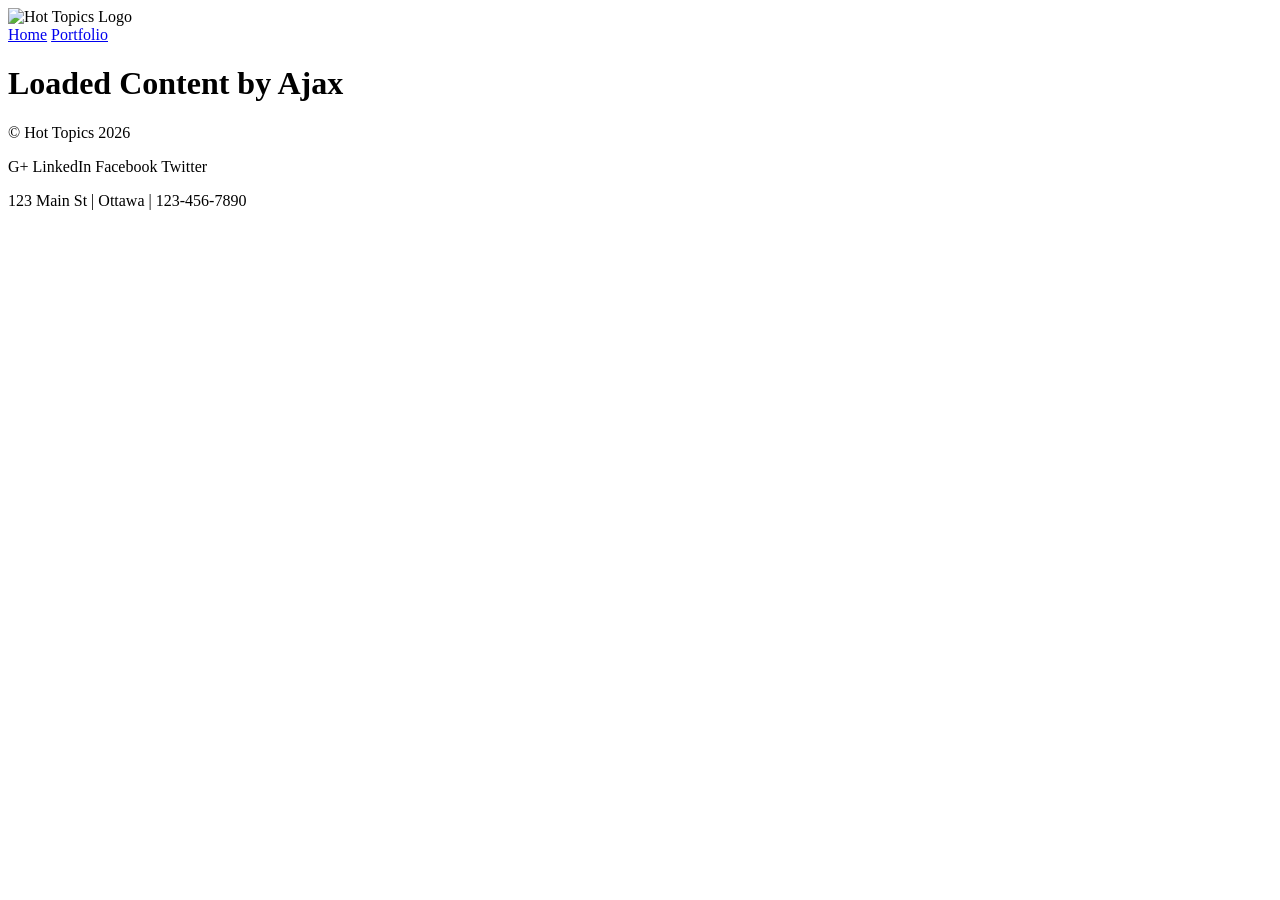
==== index.html @ 35974951 "Add files via upload" ====
<!DOCTYPE html>
<html lang="en">
<head>
  <meta charset="UTF-8">
  <title>Hot Topics</title>

  <!-- Google Fonts -->
  <link href="https://fonts.googleapis.com/css2?family=Merriweather&family=Open+Sans&display=swap" rel="stylesheet">

  <link rel="stylesheet" href="./css/style.css">
</head>

<body>

<header>

  <div class="logo-container">
    <img src="./img/logo.png" alt="Hot Topics Logo" class="logo">
  </div>

  <div class="nav-container">

    <nav>
      <a href="./partials/home.html">Home</a>
      <a href="./partials/portfolio.html">Portfolio</a>
    </nav>
  </div>

  <!-- CENTERED MASTHEAD CONTENT -->
  <div class="masthead">
    <div class="container">
      <h1>Loaded Content by Ajax</h1>
    </div>
  </div>

</header>

<main class="container" id="content"></main>

<footer>
  <div class="container">
  <p>© Hot Topics 2026</p>
  <div class="social">
    <span>G+</span>
    <span>LinkedIn</span>
    <span>Facebook</span>
    <span>Twitter</span>
  </div>
  <p>123 Main St | Ottawa | 123-456-7890</p>
  </div>
</footer>

<script src="./js/main.js"></script>
</body>
</html>
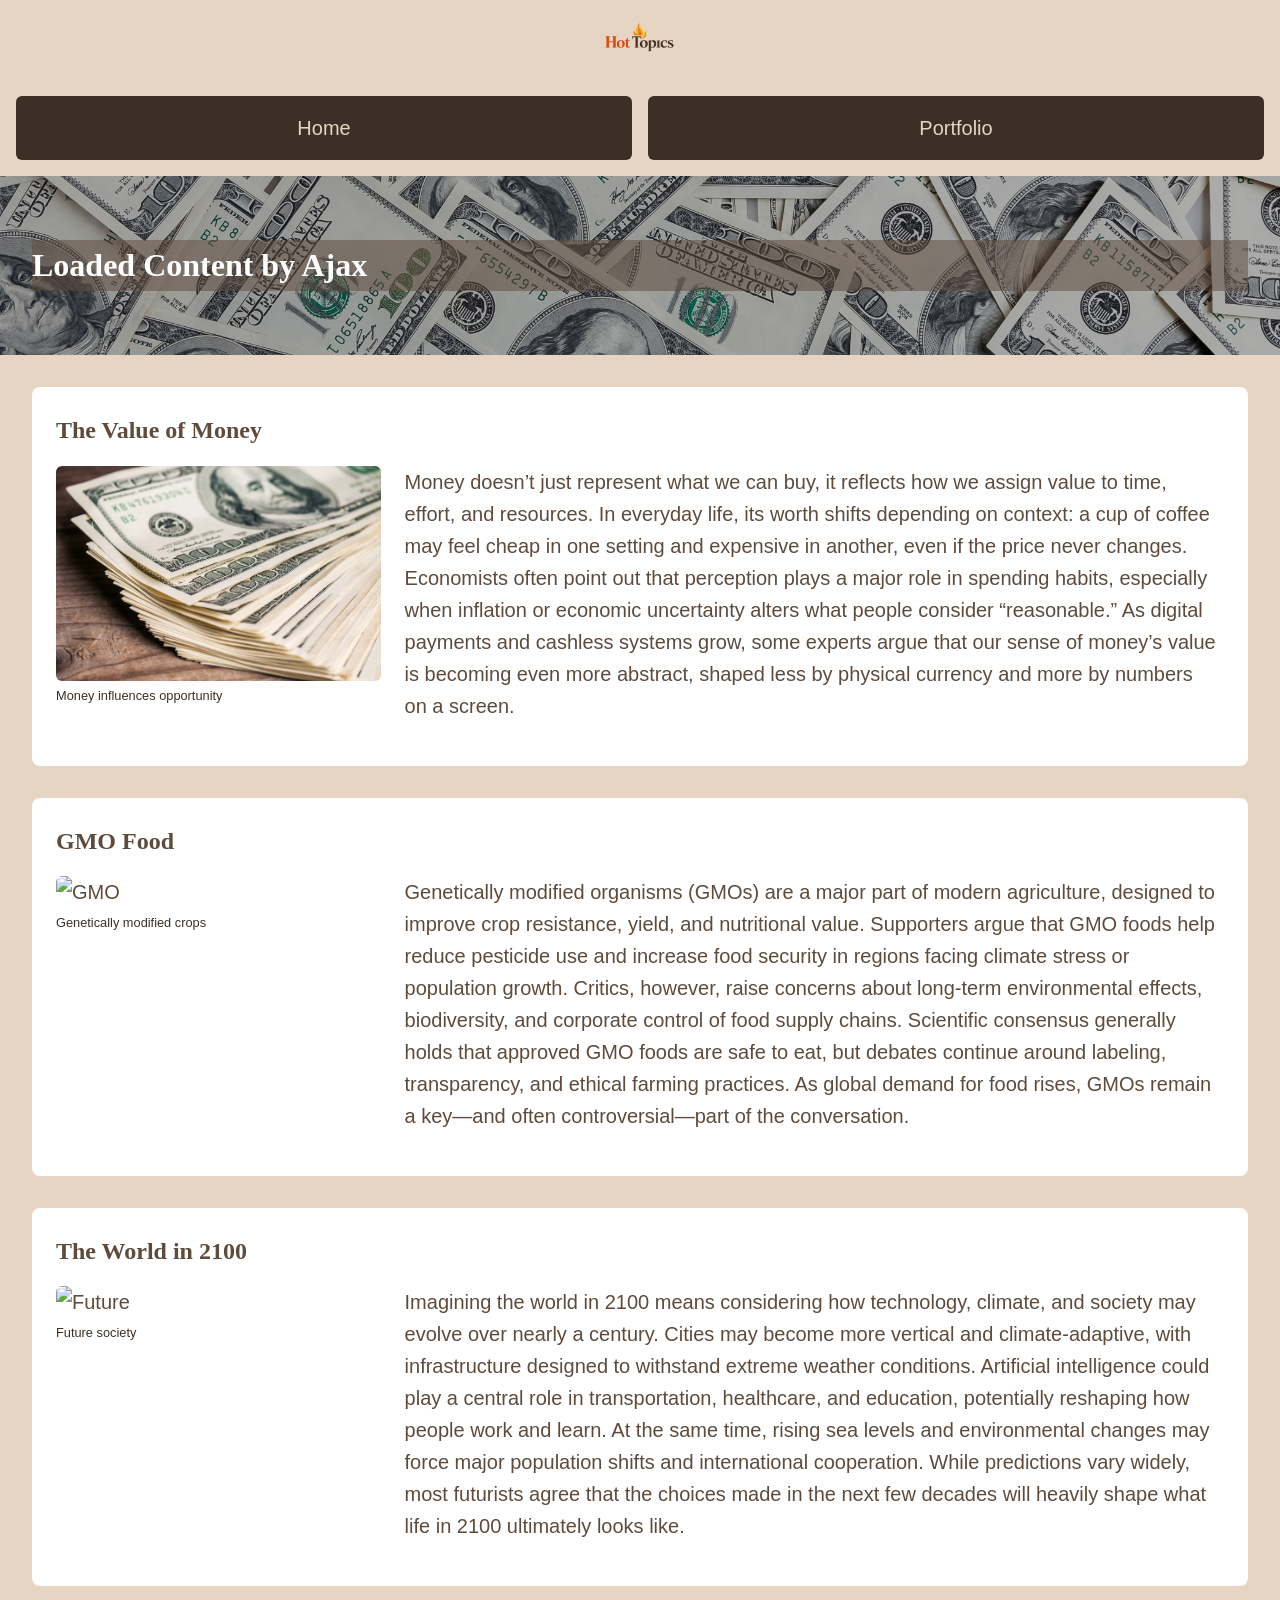
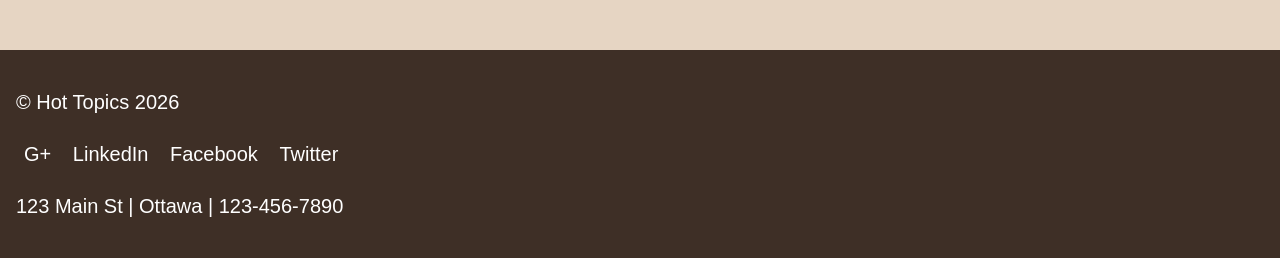
==== commit ead796b0: "Update index.html" ====
--- a/index.html
+++ b/index.html
@@ -7,7 +7,7 @@
   <!-- Google Fonts -->
   <link href="https://fonts.googleapis.com/css2?family=Merriweather&family=Open+Sans&display=swap" rel="stylesheet">
 
-  <link rel="stylesheet" href="./css/style.css">
+  <link rel="stylesheet" href="/css/styles.css">
 </head>
 
 <body>
@@ -52,4 +52,4 @@
 
 <script src="./js/main.js"></script>
 </body>
-</html>+</html>
--- a/css/styles.css
+++ b/css/styles.css
@@ -0,0 +1,284 @@
+/* ------------------ COLOR PALETTE (ANALOGOUS) ------------------
+
+Warm Coral:            #F4A261
+Golden Amber:          #E9C46A
+Muted Sand:            #E6D5C3
+Deep Brown:            #5E4B3C
+Accent Dark Brown:     #3E2F26
+
+/* ------------------ RESET ------------------ */
+
+:root {
+  --coral: #F4A261;
+  --amber: #E9C46A;
+  --sand: #E6D5C3;
+  --brown: #5E4B3C;
+  --dark-brown: #3E2F26;
+}
+
+* {
+  box-sizing: border-box;
+}
+
+body {
+  margin: 0;
+  font-family: 'Open Sans', sans-serif;
+  font-size: 0.75rem;
+  line-height: 1.6;
+  background-color: var(--sand);
+  color: var(--brown);
+  text-align: center; /* mobile centered */
+}
+
+h1, h2 {
+  font-family: 'Merriweather', serif;
+  margin: 0;
+}
+
+  h2 {
+    font-size: 1.5rem;
+  }
+
+/* ------------------ LAYOUT ------------------ */
+
+.container,
+.nav-container,
+main {
+  width: 100%;
+  max-width: 35rem;  
+  margin: 0 auto;
+  padding: 1rem;
+}
+
+/* ------------------ HEADER ------------------ */
+
+header {
+  background-color: var(--sand);
+}
+
+.logo-container {
+  display: flex;
+  justify-content: center;
+  align-items: center;
+}
+
+.logo {
+  max-width: 120px;
+  height: auto;
+}
+
+/* ------------------ NAV (MOBILE FIRST) ------------------ */
+
+.nav-container {
+  display: flex;
+  flex-direction: column;
+  align-items: stretch; /* full width */
+}
+
+nav {
+  width: 100%;
+  display: block; /* important: no flex on mobile */
+}
+
+nav a {
+  display: block;
+  width: 100%;
+  background-color: var(--dark-brown);
+  color: var(--sand);
+  text-decoration: none;
+  margin: 0.5rem 0;
+  padding: 1rem;
+  border-radius: 6px;
+  text-align: center;
+}
+
+nav a:hover {
+  background-color: var(--dark-brown);
+}
+
+/* ------------------ MASTHEAD ------------------ */
+
+.masthead {
+  background: linear-gradient(rgba(0,0,0,0.3), rgba(0,0,0,0.3)),
+              url('../img/header.jpeg') center/cover no-repeat;
+  color: white;
+  padding: 3rem 1rem;
+}
+
+.masthead h1 {
+  background-color: rgba(94, 75, 60, 0.5); /* subtle brown overlay for readability */
+  font-size: 2rem;
+}
+
+/* ------------------ ARTICLES ------------------ */
+
+.article {
+  background: white;
+  margin-bottom: 2rem;
+  padding: 1.5rem;
+  border-radius: 8px;
+  text-align: left;
+}
+
+.article h2 {
+  margin-bottom: 1rem;
+}
+
+.article-content {
+  display: block;
+}
+
+/* MOBILE: image stacked */
+.article-content figure {
+  float: none;
+  width: (100% + 2rem); /* full width + padding compensation */
+  margin: 0 0 1rem 0;
+}
+
+.article-content img {
+  width: 100%;
+  height: auto;
+  display: block;
+  border-radius: 6px;
+}
+
+.article-content p {
+  margin-top: 0;
+  margin-left: 1rem;
+  width: 100%;
+}
+
+figcaption {
+  font-size: 0.8rem;
+  color: var(--dark-brown);
+  margin-top: 0.3rem;
+}
+
+/* clearfix */
+.article-content::after {
+  content: "";
+  display: block;
+  clear: both;
+}
+
+/* ------------------ PORTFOLIO ------------------ */
+
+.grid {
+  display: grid;
+  grid-template-columns: 1fr;
+  gap: 1rem;
+}
+
+.card {
+  background: white;
+  padding: 0.5rem;
+  border-radius: 8px;
+}
+
+.card img {
+  width: 100%;
+  border-radius: 6px;
+}
+
+/* ------------------ FOOTER ------------------ */
+
+footer {
+  background-color: var(--dark-brown);
+  color: white;
+}
+
+footer .social {
+  margin: 1rem 0;
+}
+
+footer span {
+  margin: 0 0.5rem;
+}
+
+/* ------------------ TABLET ------------------ */
+
+@media (min-width: 35rem) and (max-width: 79.99rem) {
+
+  body {
+    font-size: 1rem;
+  }
+
+  nav {
+    display: flex;
+    gap: 1rem;
+    width: 100%;
+  }
+
+  nav a {
+    flex: 1;
+    margin: 0;
+  }
+
+  /* IMAGE WRAP */
+  .article-content figure {
+    float: left;
+    width: 40%; 
+    margin: 0 1.5rem 1rem 0;
+  }
+
+  /* PORTFOLIO */
+  .grid {
+    grid-template-columns: repeat(2, 1fr);
+  } 
+  
+  .container,
+  .nav-container,
+  main {
+    margin: 0 auto; 
+  }
+}
+
+
+/* ------------------ DESKTOP ------------------ */
+
+@media (min-width: 80rem) {
+
+   body {
+    font-size: 1.25rem;
+    text-align: left;
+  }
+
+  /* layout alignment */
+  .container,
+  .nav-container,
+  main {
+    max-width: 1500px;
+    margin: 0 auto;
+    padding: 1rem;
+  }
+
+  /* NAV left aligned */
+  nav {
+    display: flex;
+    gap: 1rem;
+    width: 100%;
+  }
+
+  nav a {
+    flex: 1;
+    margin: 0;
+  }
+
+  /* IMAGE WRAP (refined spacing) */
+  .article-content {
+    display: flex;
+    align-items: flex-start;
+    gap: 0.5rem;
+  }
+
+  .article-content figure {
+    float: left;
+    width: 40%;
+    margin: 0;
+  }
+
+  /* PORTFOLIO */
+  .grid {
+    grid-template-columns: repeat(3, 1fr);
+  }
+}
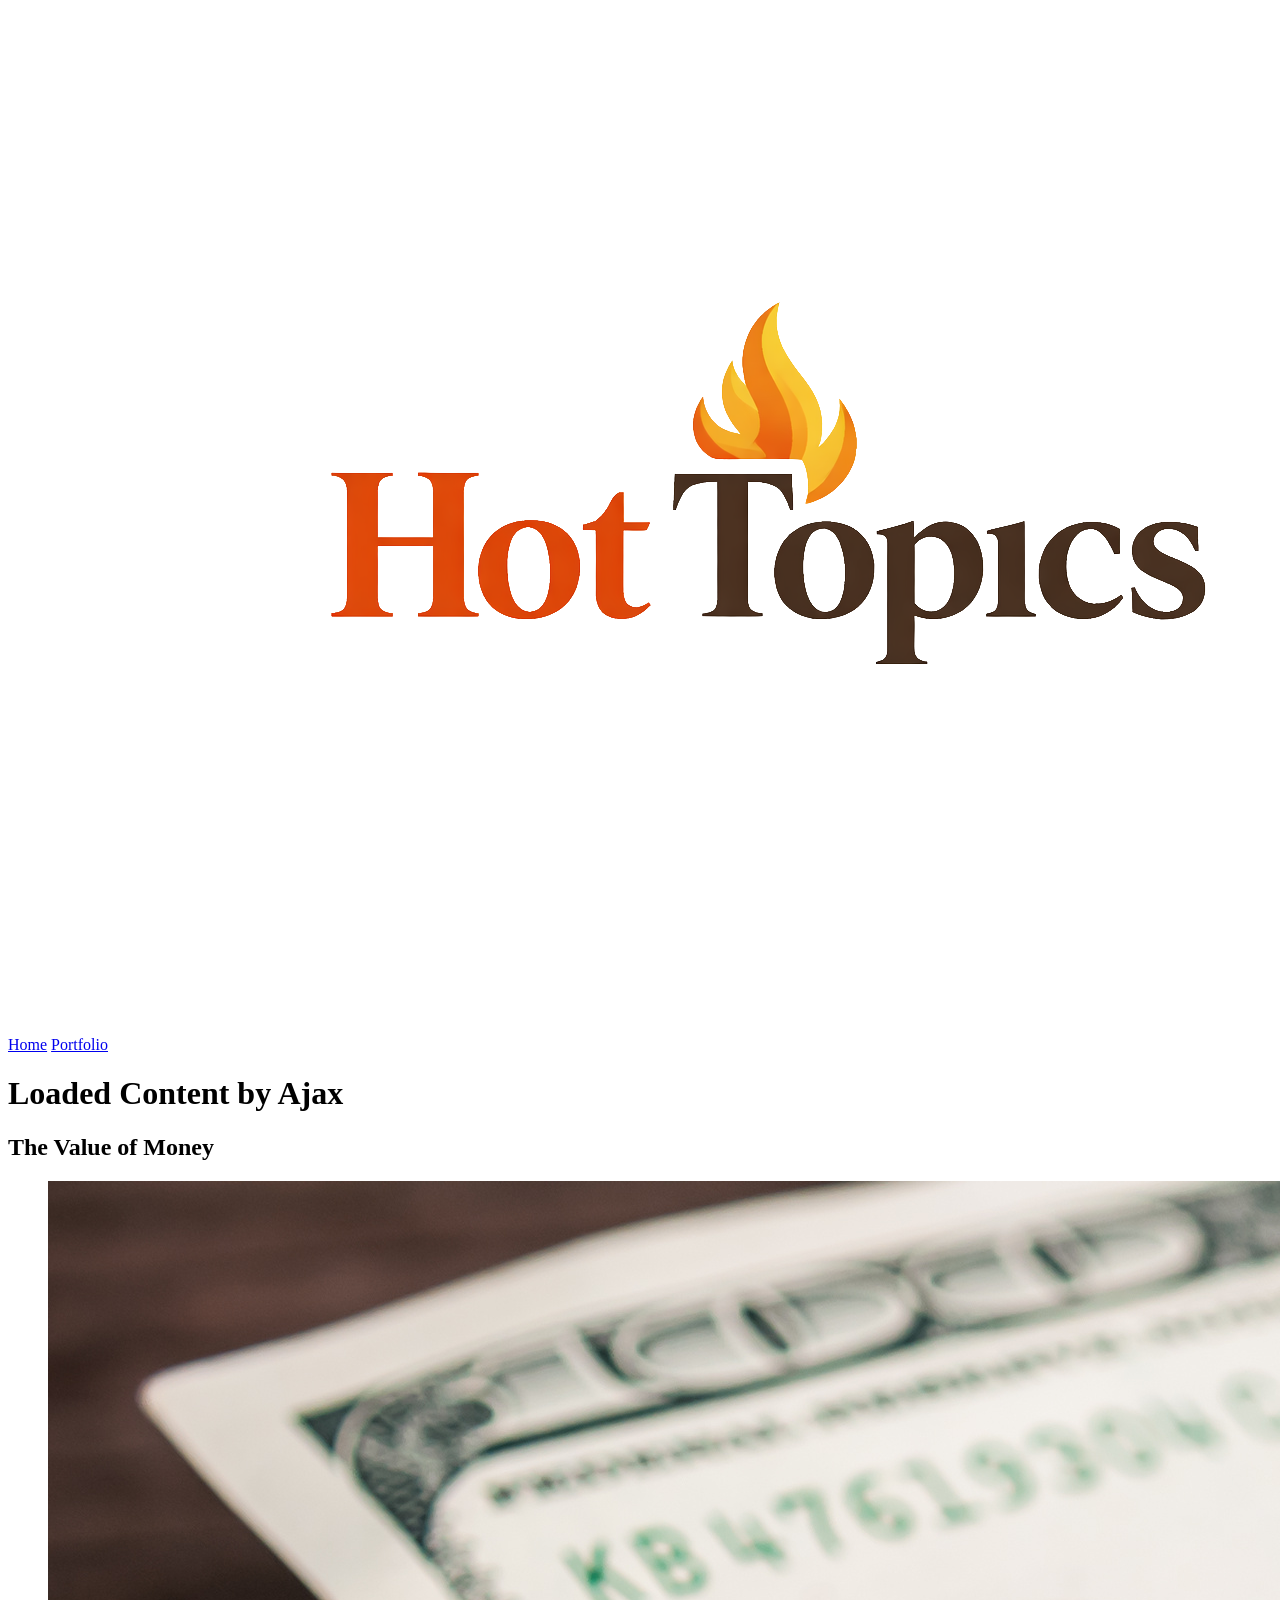
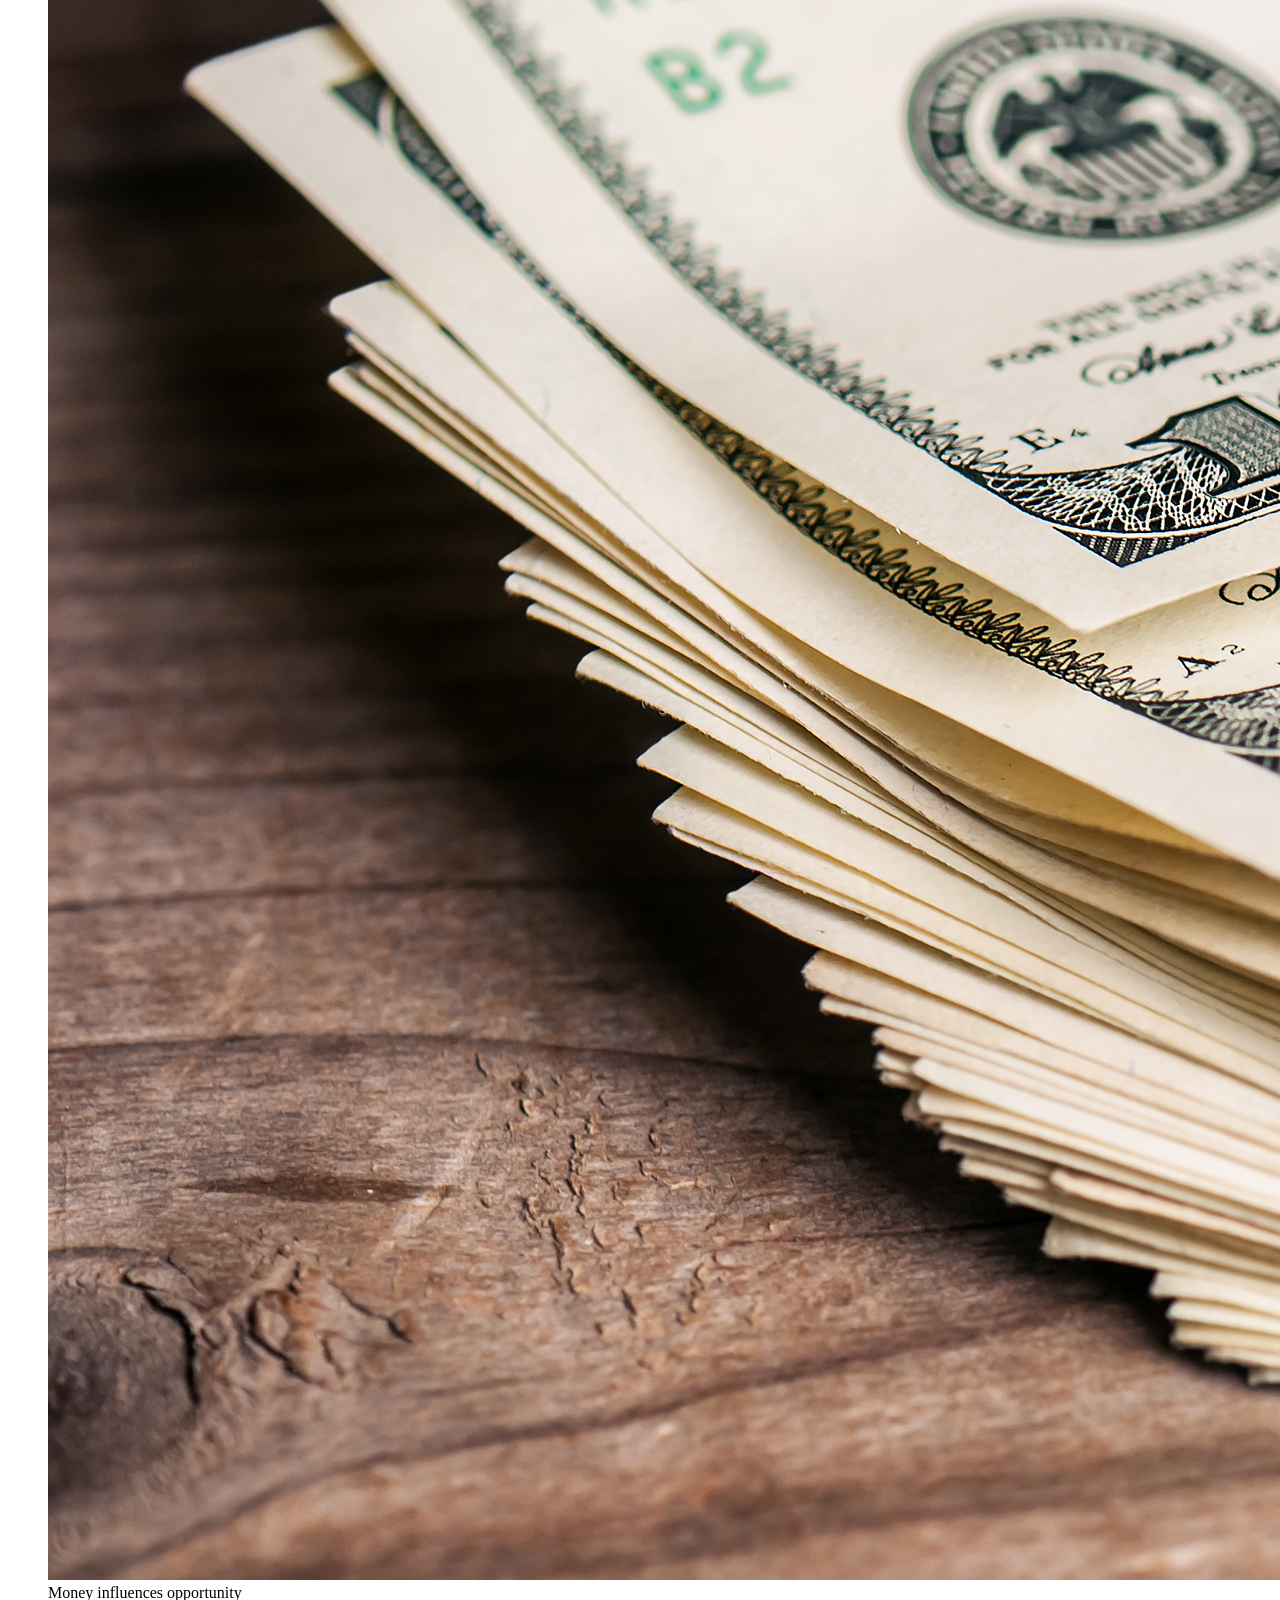
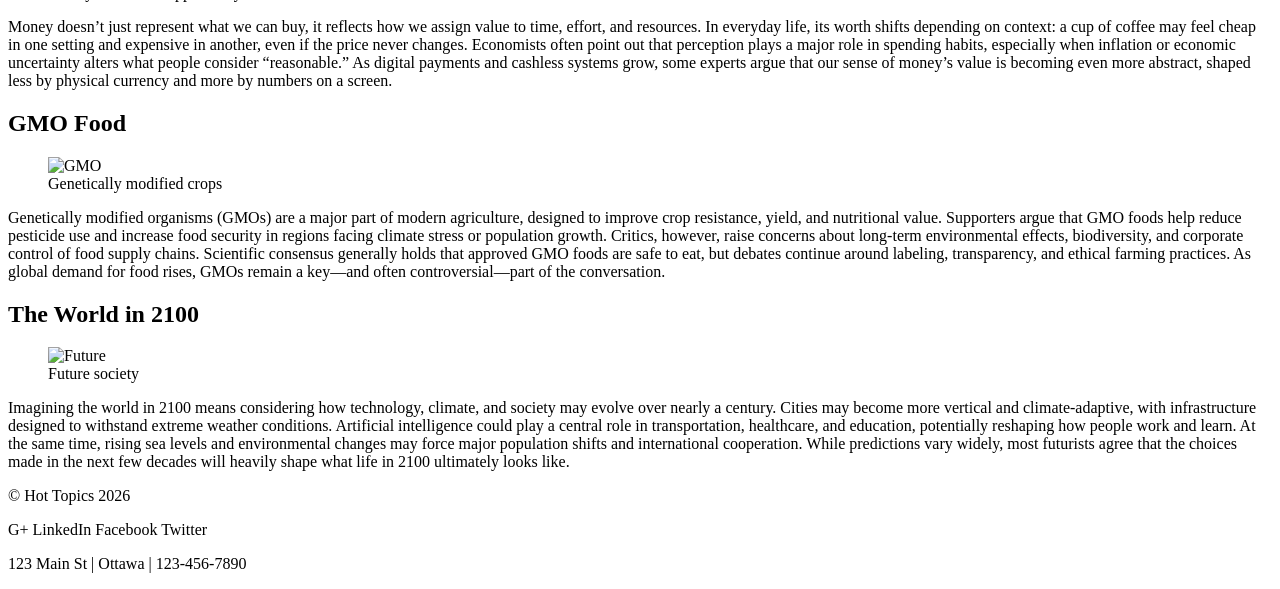
==== commit 9bb9d2a4: "Update index.html" ====
--- a/index.html
+++ b/index.html
@@ -7,7 +7,7 @@
   <!-- Google Fonts -->
   <link href="https://fonts.googleapis.com/css2?family=Merriweather&family=Open+Sans&display=swap" rel="stylesheet">
 
-  <link rel="stylesheet" href="/css/styles.css">
+  <link rel="stylesheet" href="css/main.css">
 </head>
 
 <body>
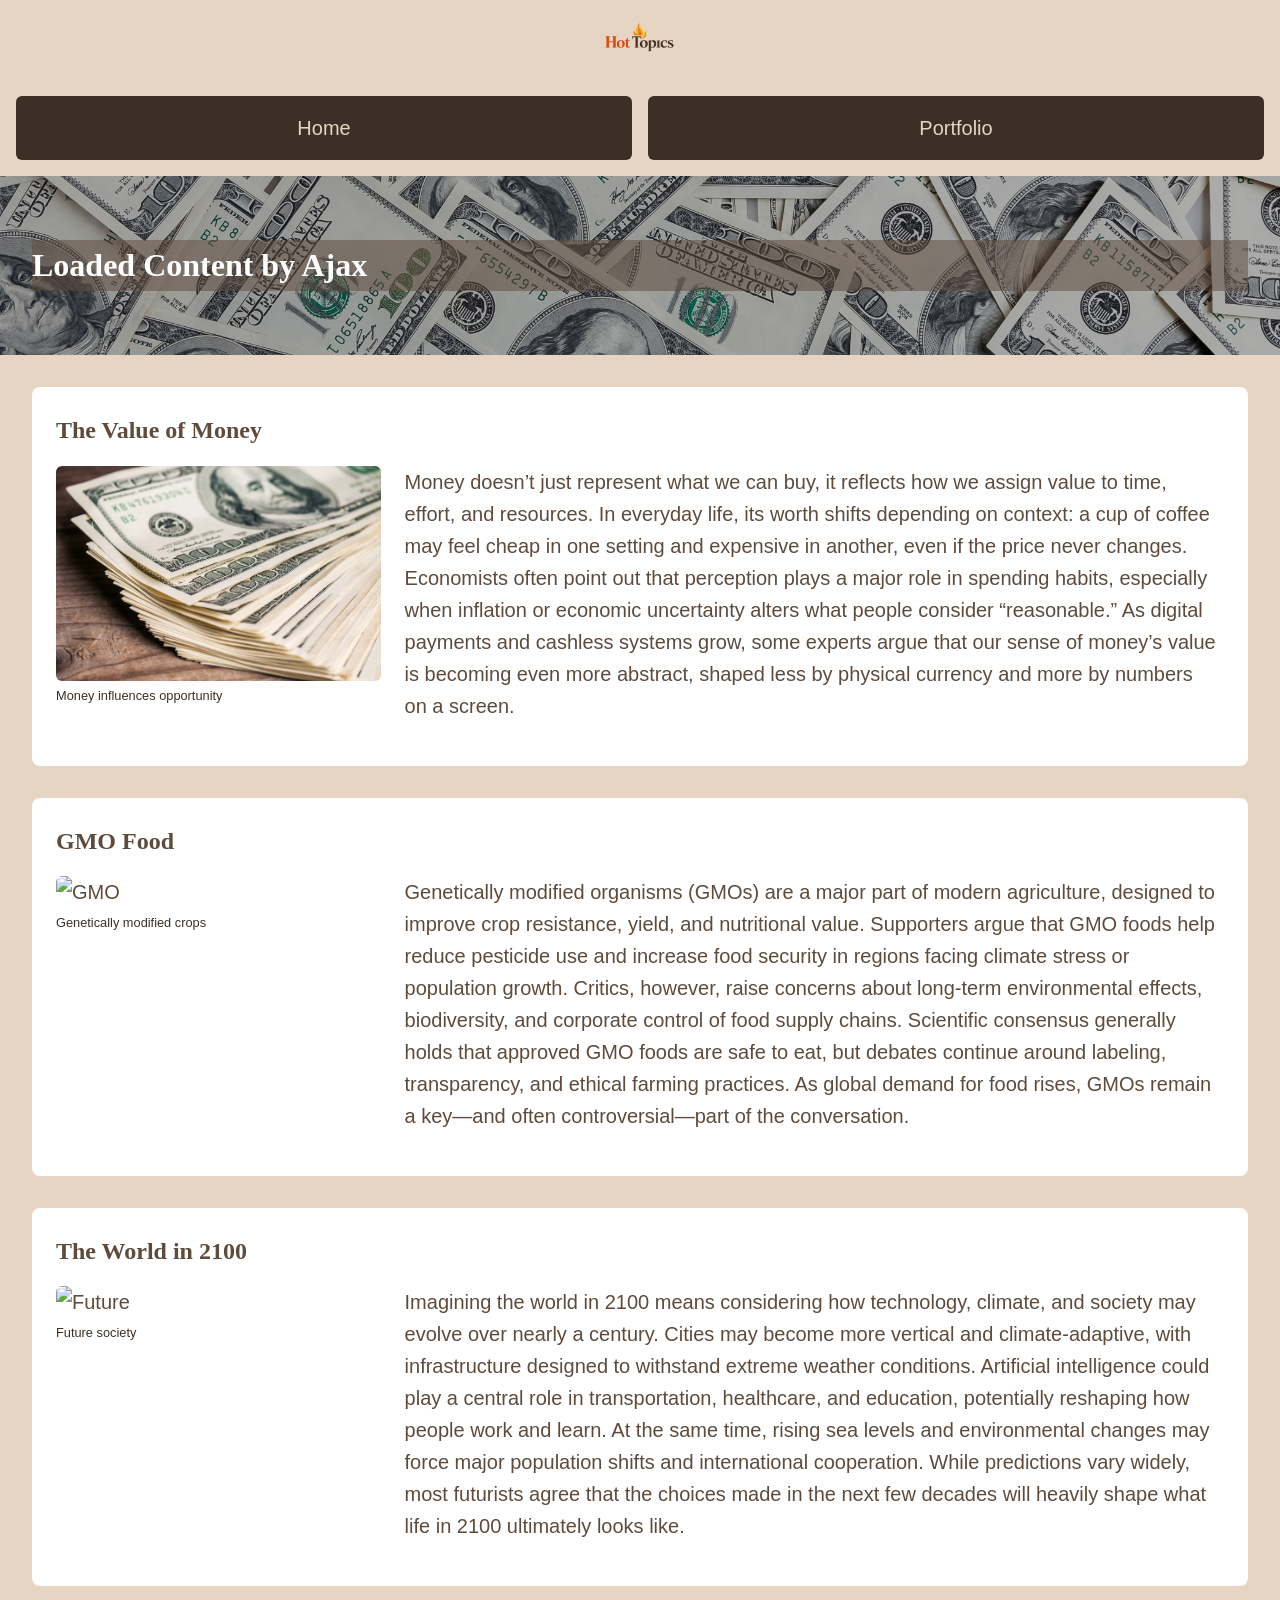
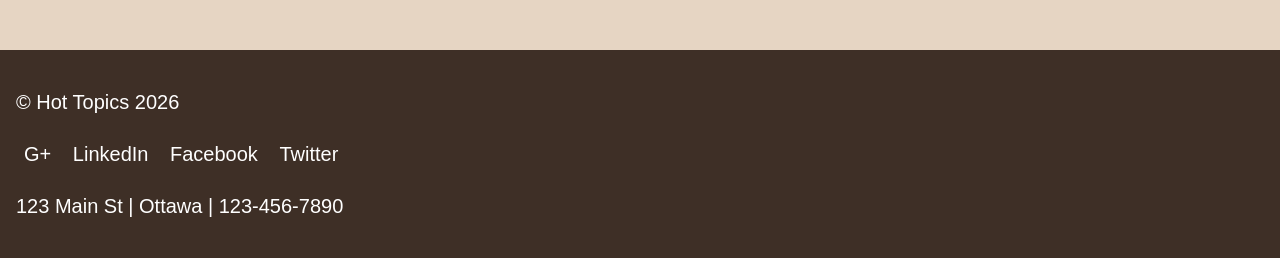
==== commit dea3b787: "Update index.html" ====
--- a/index.html
+++ b/index.html
@@ -7,7 +7,7 @@
   <!-- Google Fonts -->
   <link href="https://fonts.googleapis.com/css2?family=Merriweather&family=Open+Sans&display=swap" rel="stylesheet">
 
-  <link rel="stylesheet" href="css/main.css">
+  <link rel="stylesheet" href="./css/styles.css">
 </head>
 
 <body>
--- a/css/styles.css
+++ b/css/styles.css
@@ -0,0 +1,284 @@
+/* ------------------ COLOR PALETTE (ANALOGOUS) ------------------
+
+Warm Coral:            #F4A261
+Golden Amber:          #E9C46A
+Muted Sand:            #E6D5C3
+Deep Brown:            #5E4B3C
+Accent Dark Brown:     #3E2F26
+
+/* ------------------ RESET ------------------ */
+
+:root {
+  --coral: #F4A261;
+  --amber: #E9C46A;
+  --sand: #E6D5C3;
+  --brown: #5E4B3C;
+  --dark-brown: #3E2F26;
+}
+
+* {
+  box-sizing: border-box;
+}
+
+body {
+  margin: 0;
+  font-family: 'Open Sans', sans-serif;
+  font-size: 0.75rem;
+  line-height: 1.6;
+  background-color: var(--sand);
+  color: var(--brown);
+  text-align: center; /* mobile centered */
+}
+
+h1, h2 {
+  font-family: 'Merriweather', serif;
+  margin: 0;
+}
+
+  h2 {
+    font-size: 1.5rem;
+  }
+
+/* ------------------ LAYOUT ------------------ */
+
+.container,
+.nav-container,
+main {
+  width: 100%;
+  max-width: 35rem;  
+  margin: 0 auto;
+  padding: 1rem;
+}
+
+/* ------------------ HEADER ------------------ */
+
+header {
+  background-color: var(--sand);
+}
+
+.logo-container {
+  display: flex;
+  justify-content: center;
+  align-items: center;
+}
+
+.logo {
+  max-width: 120px;
+  height: auto;
+}
+
+/* ------------------ NAV (MOBILE FIRST) ------------------ */
+
+.nav-container {
+  display: flex;
+  flex-direction: column;
+  align-items: stretch; /* full width */
+}
+
+nav {
+  width: 100%;
+  display: block; /* important: no flex on mobile */
+}
+
+nav a {
+  display: block;
+  width: 100%;
+  background-color: var(--dark-brown);
+  color: var(--sand);
+  text-decoration: none;
+  margin: 0.5rem 0;
+  padding: 1rem;
+  border-radius: 6px;
+  text-align: center;
+}
+
+nav a:hover {
+  background-color: var(--dark-brown);
+}
+
+/* ------------------ MASTHEAD ------------------ */
+
+.masthead {
+  background: linear-gradient(rgba(0,0,0,0.3), rgba(0,0,0,0.3)),
+              url('../img/header.jpeg') center/cover no-repeat;
+  color: white;
+  padding: 3rem 1rem;
+}
+
+.masthead h1 {
+  background-color: rgba(94, 75, 60, 0.5); /* subtle brown overlay for readability */
+  font-size: 2rem;
+}
+
+/* ------------------ ARTICLES ------------------ */
+
+.article {
+  background: white;
+  margin-bottom: 2rem;
+  padding: 1.5rem;
+  border-radius: 8px;
+  text-align: left;
+}
+
+.article h2 {
+  margin-bottom: 1rem;
+}
+
+.article-content {
+  display: block;
+}
+
+/* MOBILE: image stacked */
+.article-content figure {
+  float: none;
+  width: (100% + 2rem); /* full width + padding compensation */
+  margin: 0 0 1rem 0;
+}
+
+.article-content img {
+  width: 100%;
+  height: auto;
+  display: block;
+  border-radius: 6px;
+}
+
+.article-content p {
+  margin-top: 0;
+  margin-left: 1rem;
+  width: 100%;
+}
+
+figcaption {
+  font-size: 0.8rem;
+  color: var(--dark-brown);
+  margin-top: 0.3rem;
+}
+
+/* clearfix */
+.article-content::after {
+  content: "";
+  display: block;
+  clear: both;
+}
+
+/* ------------------ PORTFOLIO ------------------ */
+
+.grid {
+  display: grid;
+  grid-template-columns: 1fr;
+  gap: 1rem;
+}
+
+.card {
+  background: white;
+  padding: 0.5rem;
+  border-radius: 8px;
+}
+
+.card img {
+  width: 100%;
+  border-radius: 6px;
+}
+
+/* ------------------ FOOTER ------------------ */
+
+footer {
+  background-color: var(--dark-brown);
+  color: white;
+}
+
+footer .social {
+  margin: 1rem 0;
+}
+
+footer span {
+  margin: 0 0.5rem;
+}
+
+/* ------------------ TABLET ------------------ */
+
+@media (min-width: 35rem) and (max-width: 79.99rem) {
+
+  body {
+    font-size: 1rem;
+  }
+
+  nav {
+    display: flex;
+    gap: 1rem;
+    width: 100%;
+  }
+
+  nav a {
+    flex: 1;
+    margin: 0;
+  }
+
+  /* IMAGE WRAP */
+  .article-content figure {
+    float: left;
+    width: 40%; 
+    margin: 0 1.5rem 1rem 0;
+  }
+
+  /* PORTFOLIO */
+  .grid {
+    grid-template-columns: repeat(2, 1fr);
+  } 
+  
+  .container,
+  .nav-container,
+  main {
+    margin: 0 auto; 
+  }
+}
+
+
+/* ------------------ DESKTOP ------------------ */
+
+@media (min-width: 80rem) {
+
+   body {
+    font-size: 1.25rem;
+    text-align: left;
+  }
+
+  /* layout alignment */
+  .container,
+  .nav-container,
+  main {
+    max-width: 1500px;
+    margin: 0 auto;
+    padding: 1rem;
+  }
+
+  /* NAV left aligned */
+  nav {
+    display: flex;
+    gap: 1rem;
+    width: 100%;
+  }
+
+  nav a {
+    flex: 1;
+    margin: 0;
+  }
+
+  /* IMAGE WRAP (refined spacing) */
+  .article-content {
+    display: flex;
+    align-items: flex-start;
+    gap: 0.5rem;
+  }
+
+  .article-content figure {
+    float: left;
+    width: 40%;
+    margin: 0;
+  }
+
+  /* PORTFOLIO */
+  .grid {
+    grid-template-columns: repeat(3, 1fr);
+  }
+}
